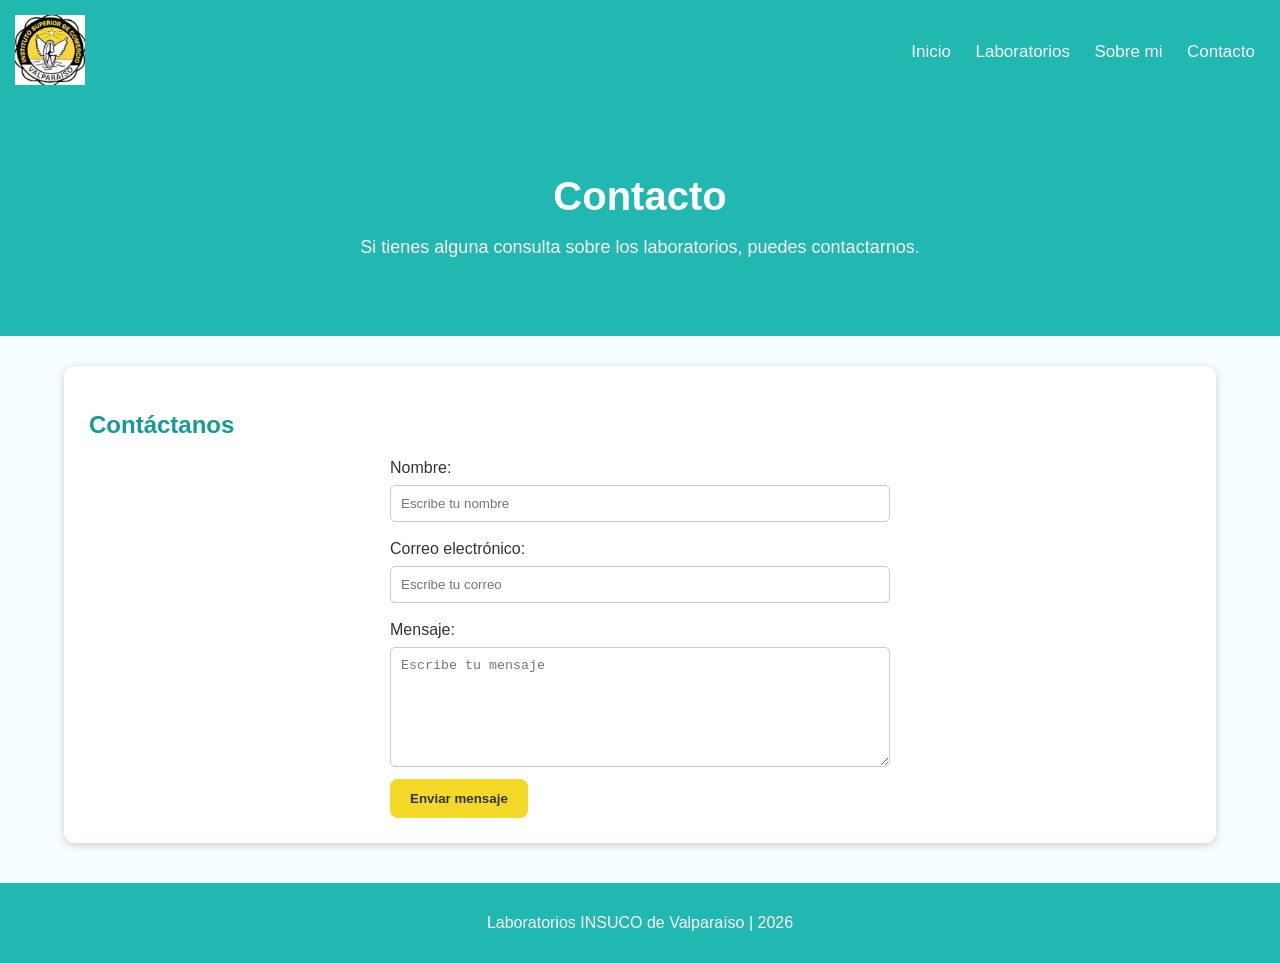
==== contacto.html @ 48f9a973 "Add files via upload" ====
<!DOCTYPE html>
<html lang="es">
<head>
    <meta charset="UTF-8">
    <meta name="viewport" content="width=device-width, initial-scale=1.0">
    <title>Contacto | INSUCO</title>
    <link rel="stylesheet" href="estilos.css">
</head>

<body>

<header>
    <nav class="navbar">

        <a href="index.html" class="logo">
            <img src="logoinsuco.jpg" alt="Logo INSUCO">
        </a>

        <div class="menu">
            <a href="index.html">Inicio</a>
            <a href="laboratorios.html">Laboratorios</a>
            <a href="sobremi.html">Sobre mi</a>
            <a href="contacto.html">Contacto</a>
        </div>

    </nav>
</header>

<main>

    <section class="hero">
        <h1>Contacto</h1>
        <p>
            Si tienes alguna consulta sobre los laboratorios,
            puedes contactarnos.
        </p>
    </section>

    <section class="contenido">

        <div class="bloque">

            <h2>Contáctanos</h2>

            <form class="formulario">

                <label>Nombre:</label>
                <input type="text" placeholder="Escribe tu nombre">

                <label>Correo electrónico:</label>
                <input type="email" placeholder="Escribe tu correo">

                <label>Mensaje:</label>
                <textarea placeholder="Escribe tu mensaje"></textarea>

                <button type="submit" class="boton">
                    Enviar mensaje
                </button>

            </form>

        </div>

    </section>

</main>

<footer>
    <p>Laboratorios INSUCO de Valparaíso | 2026</p>
</footer>

</body>
</html>
---- estilos.css ----
* {
    box-sizing: border-box;
}

body {
    margin: 0;
    font-family: Arial, sans-serif;
    background-color: #f5ffff;
    color: #333;
}

.navbar {
    background-color: #20b8b0;
    padding: 15px;
    display: flex;
    align-items: center;
    justify-content: space-between;
}

.logo img {
    width: 70px;
}

.menu a {
    color: white;
    text-decoration: none;
    margin: 10px;
    font-size: 17px;
}

.menu a:hover {
    color: #ffe44d;
}

.hero {
    background-color: #20b8b0;
    color: white;
    text-align: center;
    padding: 60px 20px;
}

.hero h1 {
    font-size: 40px;
    margin: 10px;
}

.hero p {
    font-size: 18px;
}

.contenido {
    width: 90%;
    margin: 30px auto;
}

.bloque {
    background-color: white;
    padding: 25px;
    margin-bottom: 25px;
    border-radius: 10px;
    box-shadow: 0 2px 8px #cccccc;
}

.bloque h2 {
    color: #159c96;
}

.tarjetas {
    display: flex;
    justify-content: center;
    gap: 20px;
}

.tarjeta {
    background-color: #fff5a8;
    padding: 20px;
    width: 30%;
    border-radius: 10px;
    text-align: center;
}

.tarjeta h3 {
    color: #159c96;
}

.laboratorios {
    display: flex;
    flex-wrap: wrap;
    justify-content: center;
    gap: 20px;
}

.card {
    background-color: white;
    width: 300px;
    padding: 15px;
    border-radius: 10px;
    box-shadow: 0 2px 8px #cccccc;
}

.card img {
    width: 100%;
    height: 180px;
    object-fit: cover;
    border-radius: 8px;
}

.card h2 {
    color: #159c96;
}

.imagen-lab {
    width: 100%;
    max-width: 700px;
    display: block;
    margin: auto;
    border-radius: 10px;
}

.boton {
    display: inline-block;
    background-color: #f5d928;
    color: #333;
    padding: 12px 20px;
    text-decoration: none;
    border-radius: 8px;
    font-weight: bold;
    border: none;
}

.boton:hover {
    background-color: #20b8b0;
    color: white;
}

.formulario {
    width: 500px;
    max-width: 100%;
    margin: auto;
}

.formulario label {
    display: block;
    margin-top: 10px;
}

.formulario input,
.formulario textarea {
    width: 100%;
    padding: 10px;
    margin: 8px 0;
    border: 1px solid #cccccc;
    border-radius: 5px;
}

.formulario textarea {
    height: 120px;
}

footer {
    background-color: #20b8b0;
    color: white;
    text-align: center;
    padding: 15px;
    margin-top: 40px;
}

@media (max-width: 700px) {

    .navbar {
        flex-direction: column;
    }

    .menu {
        margin-top: 15px;
    }

    .menu a {
        display: block;
        text-align: center;
    }

    .hero h1 {
        font-size: 30px;
    }

    .tarjetas {
        flex-direction: column;
    }

    .tarjeta {
        width: 100%;
    }

    .card {
        width: 100%;
    }
}
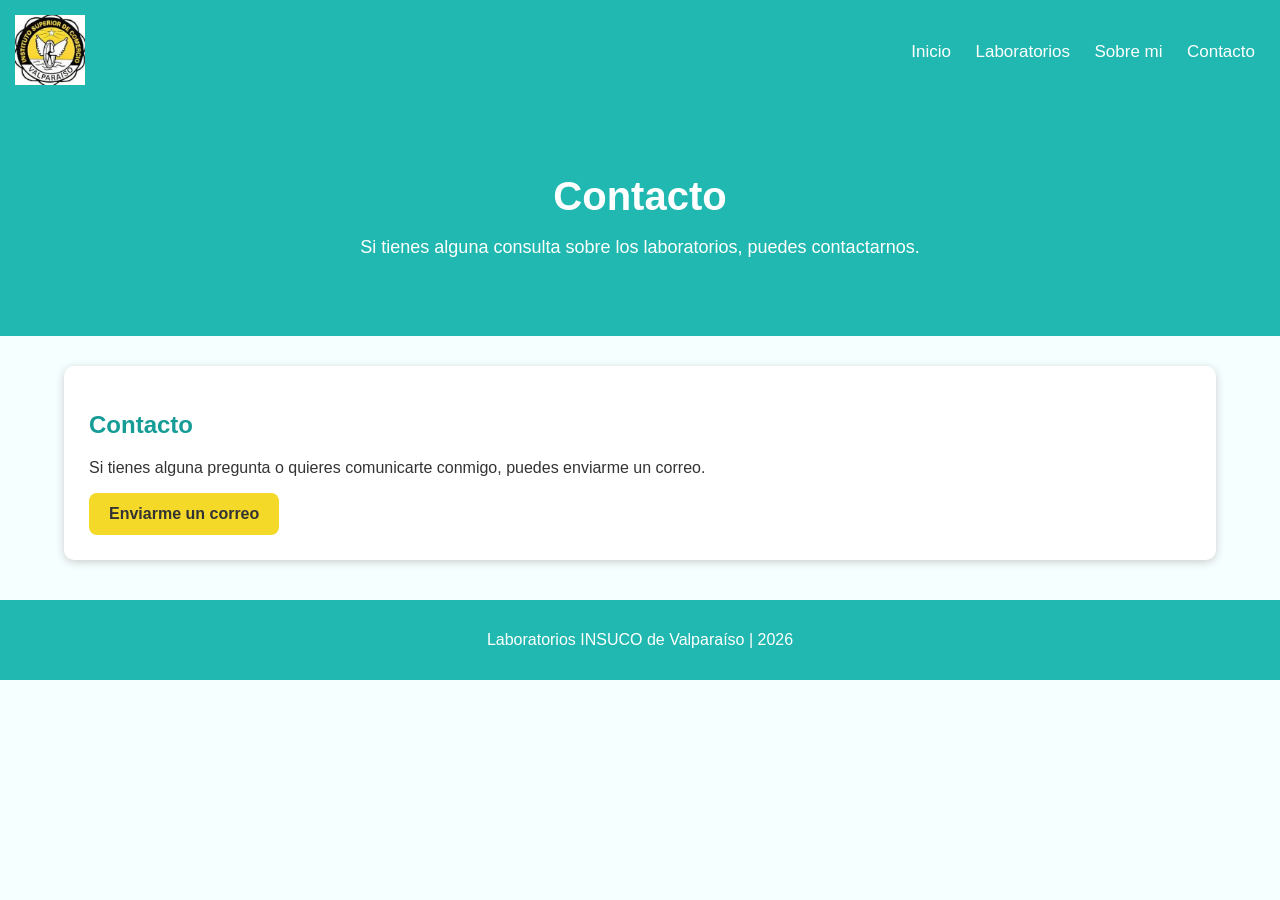
==== commit 560c1a4b: "Update contacto.html" ====
--- a/contacto.html
+++ b/contacto.html
@@ -40,27 +40,18 @@
 
         <div class="bloque">
 
-            <h2>Contáctanos</h2>
+    <h2>Contacto</h2>
 
-            <form class="formulario">
+    <p>
+        Si tienes alguna pregunta o quieres comunicarte conmigo,
+        puedes enviarme un correo.
+    </p>
 
-                <label>Nombre:</label>
-                <input type="text" placeholder="Escribe tu nombre">
+    <a href="mailto:avilavalentina913@gmail.com" class="boton">
+        Enviarme un correo
+    </a>
 
-                <label>Correo electrónico:</label>
-                <input type="email" placeholder="Escribe tu correo">
-
-                <label>Mensaje:</label>
-                <textarea placeholder="Escribe tu mensaje"></textarea>
-
-                <button type="submit" class="boton">
-                    Enviar mensaje
-                </button>
-
-            </form>
-
-        </div>
-
+</div>
     </section>
 
 </main>
